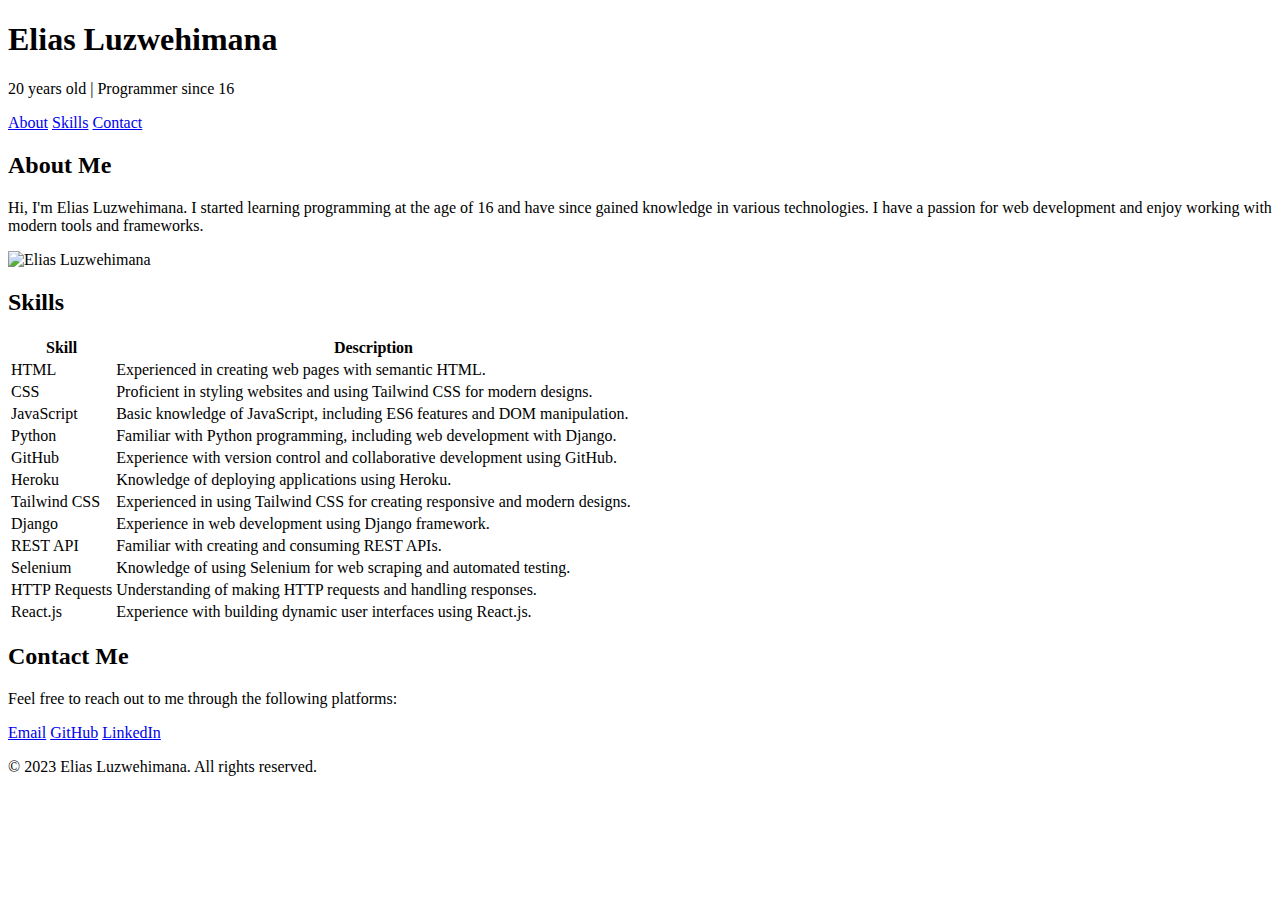
==== u01 Static Website/index.html @ 41fffe2d "Adding new assignment" ====
<!DOCTYPE html>
<html lang="en">
<head>
    <meta charset="UTF-8">
    <meta name="viewport" content="width=device-width, initial-scale=1.0">
    <title>Elias Luzwehimana - Portfolio</title>
    <link href="https://cdn.jsdelivr.net/npm/tailwindcss@2.2.19/dist/tailwind.min.css" rel="stylesheet">
    <style>
        /* Custom Animation */
        .fade-in {
            animation: fadeIn 2s ease-in-out;
        }
        @keyframes fadeIn {
            from { opacity: 0; }
            to { opacity: 1; }
        }
    </style>
</head>
<body class="bg-gradient-to-r from-pink-100 via-pink-500 to-white-500 text-white font-sans">

    <!-- Header -->
    <header class="text-center py-12">
        <h1 class="text-4xl font-bold mb-4 fade-in">Elias Luzwehimana</h1>
        <p class="text-xl mb-6 fade-in">20 years old | Programmer since 16</p>
        <nav class="flex justify-center space-x-4 mb-12">
            <a href="#about" class="hover:underline transition duration-300 ease-in-out">About</a>
            <a href="#skills" class="hover:underline transition duration-300 ease-in-out">Skills</a>
            <a href="#contact" class="hover:underline transition duration-300 ease-in-out">Contact</a>
        </nav>
    </header>

    <!-- About Section -->
    <section id="about" class="max-w-4xl mx-auto px-4 py-12">
        <h2 class="text-3xl font-bold mb-6 text-center fade-in">About Me</h2>
        <p class="text-lg mb-6 fade-in">Hi, I'm Elias Luzwehimana. I started learning programming at the age of 16 and have since gained knowledge in various technologies. I have a passion for web development and enjoy working with modern tools and frameworks.</p>
        <div class="flex justify-center mb-6">
            <img src="https://via.placeholder.com/300" alt="Elias Luzwehimana" class="rounded-full shadow-lg fade-in">
        </div>
    </section>

    <!-- Skills Section -->
    <section id="skills" class="bg-gray-800 py-12">
        <div class="max-w-4xl mx-auto px-4">
            <h2 class="text-3xl font-bold mb-6 text-center fade-in">Skills</h2>
            <table class="min-w-full bg-gray-900 text-white fade-in">
                <thead>
                    <tr>
                        <th class="py-2 px-4 border-b">Skill</th>
                        <th class="py-2 px-4 border-b">Description</th>
                    </tr>
                </thead>
                <tbody>
                    <tr>
                        <td class="py-2 px-4 border-b">HTML</td>
                        <td class="py-2 px-4 border-b">Experienced in creating web pages with semantic HTML.</td>
                    </tr>
                    <tr>
                        <td class="py-2 px-4 border-b">CSS</td>
                        <td class="py-2 px-4 border-b">Proficient in styling websites and using Tailwind CSS for modern designs.</td>
                    </tr>
                    <tr>
                        <td class="py-2 px-4 border-b">JavaScript</td>
                        <td class="py-2 px-4 border-b">Basic knowledge of JavaScript, including ES6 features and DOM manipulation.</td>
                    </tr>
                    <tr>
                        <td class="py-2 px-4 border-b">Python</td>
                        <td class="py-2 px-4 border-b">Familiar with Python programming, including web development with Django.</td>
                    </tr>
                    <tr>
                        <td class="py-2 px-4 border-b">GitHub</td>
                        <td class="py-2 px-4 border-b">Experience with version control and collaborative development using GitHub.</td>
                    </tr>
                    <tr>
                        <td class="py-2 px-4 border-b">Heroku</td>
                        <td class="py-2 px-4 border-b">Knowledge of deploying applications using Heroku.</td>
                    </tr>
                    <tr>
                        <td class="py-2 px-4 border-b">Tailwind CSS</td>
                        <td class="py-2 px-4 border-b">Experienced in using Tailwind CSS for creating responsive and modern designs.</td>
                    </tr>
                    <tr>
                        <td class="py-2 px-4 border-b">Django</td>
                        <td class="py-2 px-4 border-b">Experience in web development using Django framework.</td>
                    </tr>
                    <tr>
                        <td class="py-2 px-4 border-b">REST API</td>
                        <td class="py-2 px-4 border-b">Familiar with creating and consuming REST APIs.</td>
                    </tr>
                    <tr>
                        <td class="py-2 px-4 border-b">Selenium</td>
                        <td class="py-2 px-4 border-b">Knowledge of using Selenium for web scraping and automated testing.</td>
                    </tr>
                    <tr>
                        <td class="py-2 px-4 border-b">HTTP Requests</td>
                        <td class="py-2 px-4 border-b">Understanding of making HTTP requests and handling responses.</td>
                    </tr>
                    <tr>
                        <td class="py-2 px-4 border-b">React.js</td>
                        <td class="py-2 px-4 border-b">Experience with building dynamic user interfaces using React.js.</td>
                    </tr>
                </tbody>
            </table>
        </div>
    </section>

    <!-- Contact Section -->
    <section id="contact" class="py-12">
        <h2 class="text-3xl font-bold mb-6 text-center fade-in">Contact Me</h2>
        <div class="text-center">
            <p class="text-lg mb-4 fade-in">Feel free to reach out to me through the following platforms:</p>
            <div class="flex justify-center space-x-6">
                <a href="mailto:eliasnhunzwe@gmail.com" class="hover:underline transition duration-300 ease-in-out">Email</a>
                <a href="https://github.com/EliasProjects" class="hover:underline transition duration-300 ease-in-out">GitHub</a>
                <a href="https://www.linkedin.com/in/eliasluzwehimana" class="hover:underline transition duration-300 ease-in-out">LinkedIn</a>
            </div>
        </div>
    </section>

    <!-- Footer -->
    <footer class="text-center py-6">
        <p class="text-sm">&copy; 2023 Elias Luzwehimana. All rights reserved.</p>
    </footer>

</body>
</html>
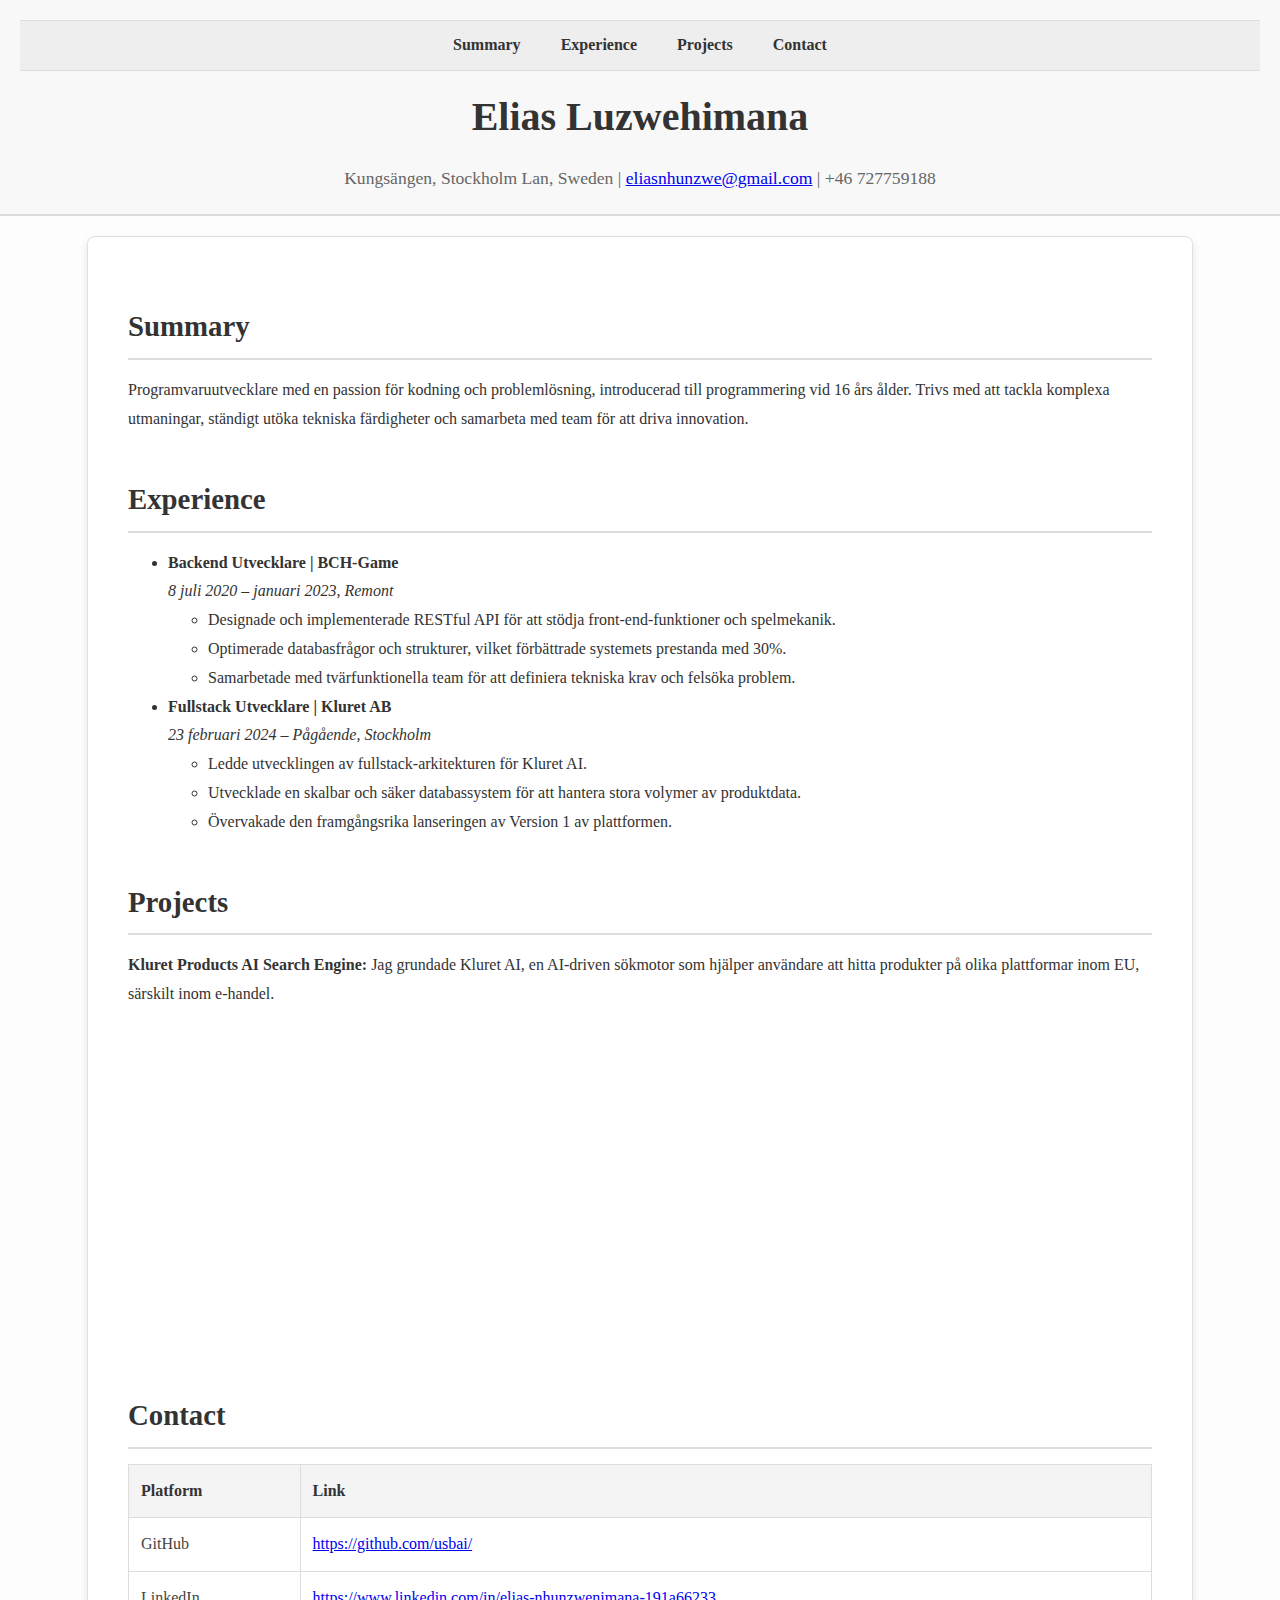
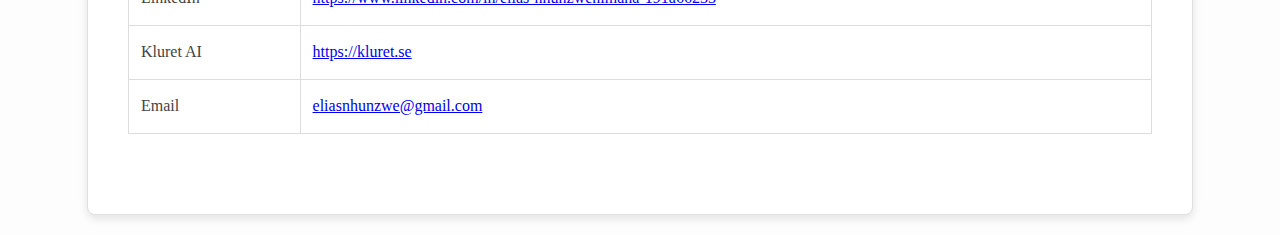
==== commit 512a2fe2: "updated my profile  cv" ====
--- a/u01 Static Website/index.html
+++ b/u01 Static Website/index.html
@@ -3,123 +3,90 @@
 <head>
     <meta charset="UTF-8">
     <meta name="viewport" content="width=device-width, initial-scale=1.0">
-    <title>Elias Luzwehimana - Portfolio</title>
-    <link href="https://cdn.jsdelivr.net/npm/tailwindcss@2.2.19/dist/tailwind.min.css" rel="stylesheet">
-    <style>
-        /* Custom Animation */
-        .fade-in {
-            animation: fadeIn 2s ease-in-out;
-        }
-        @keyframes fadeIn {
-            from { opacity: 0; }
-            to { opacity: 1; }
-        }
-    </style>
+    <meta name="description" content="Elias Luzwehimana Portfolio and CV">
+    <title>Elias Luzwehimana | Portfolio</title>
+    <link rel="stylesheet" href="styles.css">
 </head>
-<body class="bg-gradient-to-r from-pink-100 via-pink-500 to-white-500 text-white font-sans">
-
-    <!-- Header -->
-    <header class="text-center py-12">
-        <h1 class="text-4xl font-bold mb-4 fade-in">Elias Luzwehimana</h1>
-        <p class="text-xl mb-6 fade-in">20 years old | Programmer since 16</p>
-        <nav class="flex justify-center space-x-4 mb-12">
-            <a href="#about" class="hover:underline transition duration-300 ease-in-out">About</a>
-            <a href="#skills" class="hover:underline transition duration-300 ease-in-out">Skills</a>
-            <a href="#contact" class="hover:underline transition duration-300 ease-in-out">Contact</a>
+<body>
+    <header>
+        <nav>
+            <ul class="navigation">
+                <li><a href="#summary">Summary</a></li>
+                <li><a href="#experience">Experience</a></li>
+                <li><a href="#projects">Projects</a></li>
+                <li><a href="#contact">Contact</a></li>
+            </ul>
         </nav>
+        <h1>Elias Luzwehimana</h1>
+        <p>Kungsängen, Stockholm Lan, Sweden | <a href="mailto:eliasnhunzwe@gmail.com">eliasnhunzwe@gmail.com</a> | +46 727759188</p>
     </header>
 
-    <!-- About Section -->
-    <section id="about" class="max-w-4xl mx-auto px-4 py-12">
-        <h2 class="text-3xl font-bold mb-6 text-center fade-in">About Me</h2>
-        <p class="text-lg mb-6 fade-in">Hi, I'm Elias Luzwehimana. I started learning programming at the age of 16 and have since gained knowledge in various technologies. I have a passion for web development and enjoy working with modern tools and frameworks.</p>
-        <div class="flex justify-center mb-6">
-            <img src="https://via.placeholder.com/300" alt="Elias Luzwehimana" class="rounded-full shadow-lg fade-in">
-        </div>
-    </section>
+    <main>
+        <section id="summary">
+            <h2>Summary</h2>
+            <p>
+                Programvaruutvecklare med en passion för kodning och problemlösning, introducerad till programmering vid 16 års ålder. 
+                Trivs med att tackla komplexa utmaningar, ständigt utöka tekniska färdigheter och samarbeta med team för att driva innovation.
+            </p>
+        </section>
 
-    <!-- Skills Section -->
-    <section id="skills" class="bg-gray-800 py-12">
-        <div class="max-w-4xl mx-auto px-4">
-            <h2 class="text-3xl font-bold mb-6 text-center fade-in">Skills</h2>
-            <table class="min-w-full bg-gray-900 text-white fade-in">
-                <thead>
-                    <tr>
-                        <th class="py-2 px-4 border-b">Skill</th>
-                        <th class="py-2 px-4 border-b">Description</th>
-                    </tr>
-                </thead>
-                <tbody>
-                    <tr>
-                        <td class="py-2 px-4 border-b">HTML</td>
-                        <td class="py-2 px-4 border-b">Experienced in creating web pages with semantic HTML.</td>
-                    </tr>
-                    <tr>
-                        <td class="py-2 px-4 border-b">CSS</td>
-                        <td class="py-2 px-4 border-b">Proficient in styling websites and using Tailwind CSS for modern designs.</td>
-                    </tr>
-                    <tr>
-                        <td class="py-2 px-4 border-b">JavaScript</td>
-                        <td class="py-2 px-4 border-b">Basic knowledge of JavaScript, including ES6 features and DOM manipulation.</td>
-                    </tr>
-                    <tr>
-                        <td class="py-2 px-4 border-b">Python</td>
-                        <td class="py-2 px-4 border-b">Familiar with Python programming, including web development with Django.</td>
-                    </tr>
-                    <tr>
-                        <td class="py-2 px-4 border-b">GitHub</td>
-                        <td class="py-2 px-4 border-b">Experience with version control and collaborative development using GitHub.</td>
-                    </tr>
-                    <tr>
-                        <td class="py-2 px-4 border-b">Heroku</td>
-                        <td class="py-2 px-4 border-b">Knowledge of deploying applications using Heroku.</td>
-                    </tr>
-                    <tr>
-                        <td class="py-2 px-4 border-b">Tailwind CSS</td>
-                        <td class="py-2 px-4 border-b">Experienced in using Tailwind CSS for creating responsive and modern designs.</td>
-                    </tr>
-                    <tr>
-                        <td class="py-2 px-4 border-b">Django</td>
-                        <td class="py-2 px-4 border-b">Experience in web development using Django framework.</td>
-                    </tr>
-                    <tr>
-                        <td class="py-2 px-4 border-b">REST API</td>
-                        <td class="py-2 px-4 border-b">Familiar with creating and consuming REST APIs.</td>
-                    </tr>
-                    <tr>
-                        <td class="py-2 px-4 border-b">Selenium</td>
-                        <td class="py-2 px-4 border-b">Knowledge of using Selenium for web scraping and automated testing.</td>
-                    </tr>
-                    <tr>
-                        <td class="py-2 px-4 border-b">HTTP Requests</td>
-                        <td class="py-2 px-4 border-b">Understanding of making HTTP requests and handling responses.</td>
-                    </tr>
-                    <tr>
-                        <td class="py-2 px-4 border-b">React.js</td>
-                        <td class="py-2 px-4 border-b">Experience with building dynamic user interfaces using React.js.</td>
-                    </tr>
-                </tbody>
+        <section id="experience">
+            <h2>Experience</h2>
+            <ul>
+                <li>
+                    <strong>Backend Utvecklare | BCH-Game</strong> <br>
+                    <em>8 juli 2020 – januari 2023, Remont</em>
+                    <ul>
+                        <li>Designade och implementerade RESTful API för att stödja front-end-funktioner och spelmekanik.</li>
+                        <li>Optimerade databasfrågor och strukturer, vilket förbättrade systemets prestanda med 30%.</li>
+                        <li>Samarbetade med tvärfunktionella team för att definiera tekniska krav och felsöka problem.</li>
+                    </ul>
+                </li>
+                <li>
+                    <strong>Fullstack Utvecklare | Kluret AB</strong> <br>
+                    <em>23 februari 2024 – Pågående, Stockholm</em>
+                    <ul>
+                        <li>Ledde utvecklingen av fullstack-arkitekturen för Kluret AI.</li>
+                        <li>Utvecklade en skalbar och säker databassystem för att hantera stora volymer av produktdata.</li>
+                        <li>Övervakade den framgångsrika lanseringen av Version 1 av plattformen.</li>
+                    </ul>
+                </li>
+            </ul>
+        </section>
+
+        <section id="projects">
+            <h2>Projects</h2>
+            <p>
+                <strong>Kluret Products AI Search Engine:</strong> Jag grundade Kluret AI, en AI-driven sökmotor som hjälper användare att hitta produkter på olika plattformar inom EU, särskilt inom e-handel.
+            </p>
+            <iframe width="560" height="315" src="https://www.youtube.com/embed/example_video_id" title="YouTube video player" frameborder="0" allow="accelerometer; autoplay; clipboard-write; encrypted-media; gyroscope; picture-in-picture" allowfullscreen></iframe>
+        </section>
+
+        <section id="contact">
+            <h2>Contact</h2>
+            <table>
+                <tr>
+                    <th>Platform</th>
+                    <th>Link</th>
+                </tr>
+                <tr>
+                    <td>GitHub</td>
+                    <td><a href="https://github.com/usbai/" target="_blank">https://github.com/usbai/</a></td>
+                </tr>
+                <tr>
+                    <td>LinkedIn</td>
+                    <td><a href="https://www.linkedin.com/in/elias-nhunzwenimana-191a66233" target="_blank">https://www.linkedin.com/in/elias-nhunzwenimana-191a66233</a></td>
+                </tr>
+                <tr>
+                    <td>Kluret AI</td>
+                    <td><a href="https://kluret.se" target="_blank">https://kluret.se</a></td>
+                </tr>
+                <tr>
+                    <td>Email</td>
+                    <td><a href="mailto:eliasnhunzwe@gmail.com">eliasnhunzwe@gmail.com</a></td>
+                </tr>
             </table>
-        </div>
-    </section>
-
-    <!-- Contact Section -->
-    <section id="contact" class="py-12">
-        <h2 class="text-3xl font-bold mb-6 text-center fade-in">Contact Me</h2>
-        <div class="text-center">
-            <p class="text-lg mb-4 fade-in">Feel free to reach out to me through the following platforms:</p>
-            <div class="flex justify-center space-x-6">
-                <a href="mailto:eliasnhunzwe@gmail.com" class="hover:underline transition duration-300 ease-in-out">Email</a>
-                <a href="https://github.com/EliasProjects" class="hover:underline transition duration-300 ease-in-out">GitHub</a>
-                <a href="https://www.linkedin.com/in/eliasluzwehimana" class="hover:underline transition duration-300 ease-in-out">LinkedIn</a>
-            </div>
-        </div>
-    </section>
-
-    <!-- Footer -->
-    <footer class="text-center py-6">
-        <p class="text-sm">&copy; 2023 Elias Luzwehimana. All rights reserved.</p>
-    </footer>
-
+        </section>
+    </main>
 </body>
 </html>
--- a/u01 Static Website/styles.css
+++ b/u01 Static Website/styles.css
@@ -0,0 +1,149 @@
+body {
+    font-family: 'Georgia', serif;
+    line-height: 1.8;
+    margin: 0;
+    padding: 0;
+    color: #333;
+    background-color: #fdfdfd;
+}
+
+header {
+    text-align: center;
+    padding: 20px;
+    background-color: #f8f8f8;
+    border-bottom: 2px solid #ddd;
+}
+
+header h1 {
+    font-size: 2.5em;
+    margin: 10px 0;
+    color: #333;
+}
+
+header p {
+    margin: 0;
+    font-size: 1.1em;
+    color: #666;
+}
+
+
+.navigation {
+    list-style: none;
+    padding: 0;
+    margin: 0;
+    display: flex;
+    justify-content: center;
+    background: #eee;
+    border-top: 1px solid #ddd;
+    border-bottom: 1px solid #ddd;
+}
+
+.navigation li {
+    margin: 0;
+}
+
+.navigation a {
+    text-decoration: none;
+    padding: 10px 20px;
+    display: block;
+    color: #333;
+    font-weight: bold;
+    font-size: 1em;
+}
+
+.navigation a:hover {
+    background: #ddd;
+    color: #000;
+}
+
+
+main {
+    padding: 40px;
+    background-color: #fff;
+    width: 80%;
+    margin: 20px auto;
+    box-shadow: 0 4px 8px rgba(0, 0, 0, 0.1);
+    border: 1px solid #e0e0e0;
+    border-radius: 8px;
+}
+
+section {
+    margin-bottom: 40px;
+}
+
+section h2 {
+    font-size: 1.8em;
+    margin-bottom: 15px;
+    color: #333;
+    border-bottom: 2px solid #ddd;
+    padding-bottom: 5px;
+}
+
+
+table {
+    width: 100%;
+    border-collapse: collapse;
+    margin-bottom: 20px;
+    font-size: 1em;
+    color: #444;
+}
+
+th, td {
+    border: 1px solid #ddd;
+    padding: 12px;
+    text-align: left;
+}
+
+th {
+    background-color: #f4f4f4;
+    color: #333;
+    font-weight: bold;
+}
+
+
+@media (max-width: 768px) {
+    .navigation {
+        flex-direction: column;
+    }
+
+    .navigation a {
+        text-align: center;
+        padding: 15px;
+    }
+
+    iframe {
+        width: 100%;
+        height: auto;
+    }
+
+    main {
+        width: 95%;
+        padding: 20px;
+    }
+}
+
+
+@media print {
+    body {
+        background: none;
+        color: #000;
+    }
+
+    header {
+        background: none;
+        border: none;
+    }
+
+    .navigation {
+        display: none;
+    }
+
+    main {
+        box-shadow: none;
+        border: none;
+    }
+
+    section h2 {
+        border: none;
+    }
+}